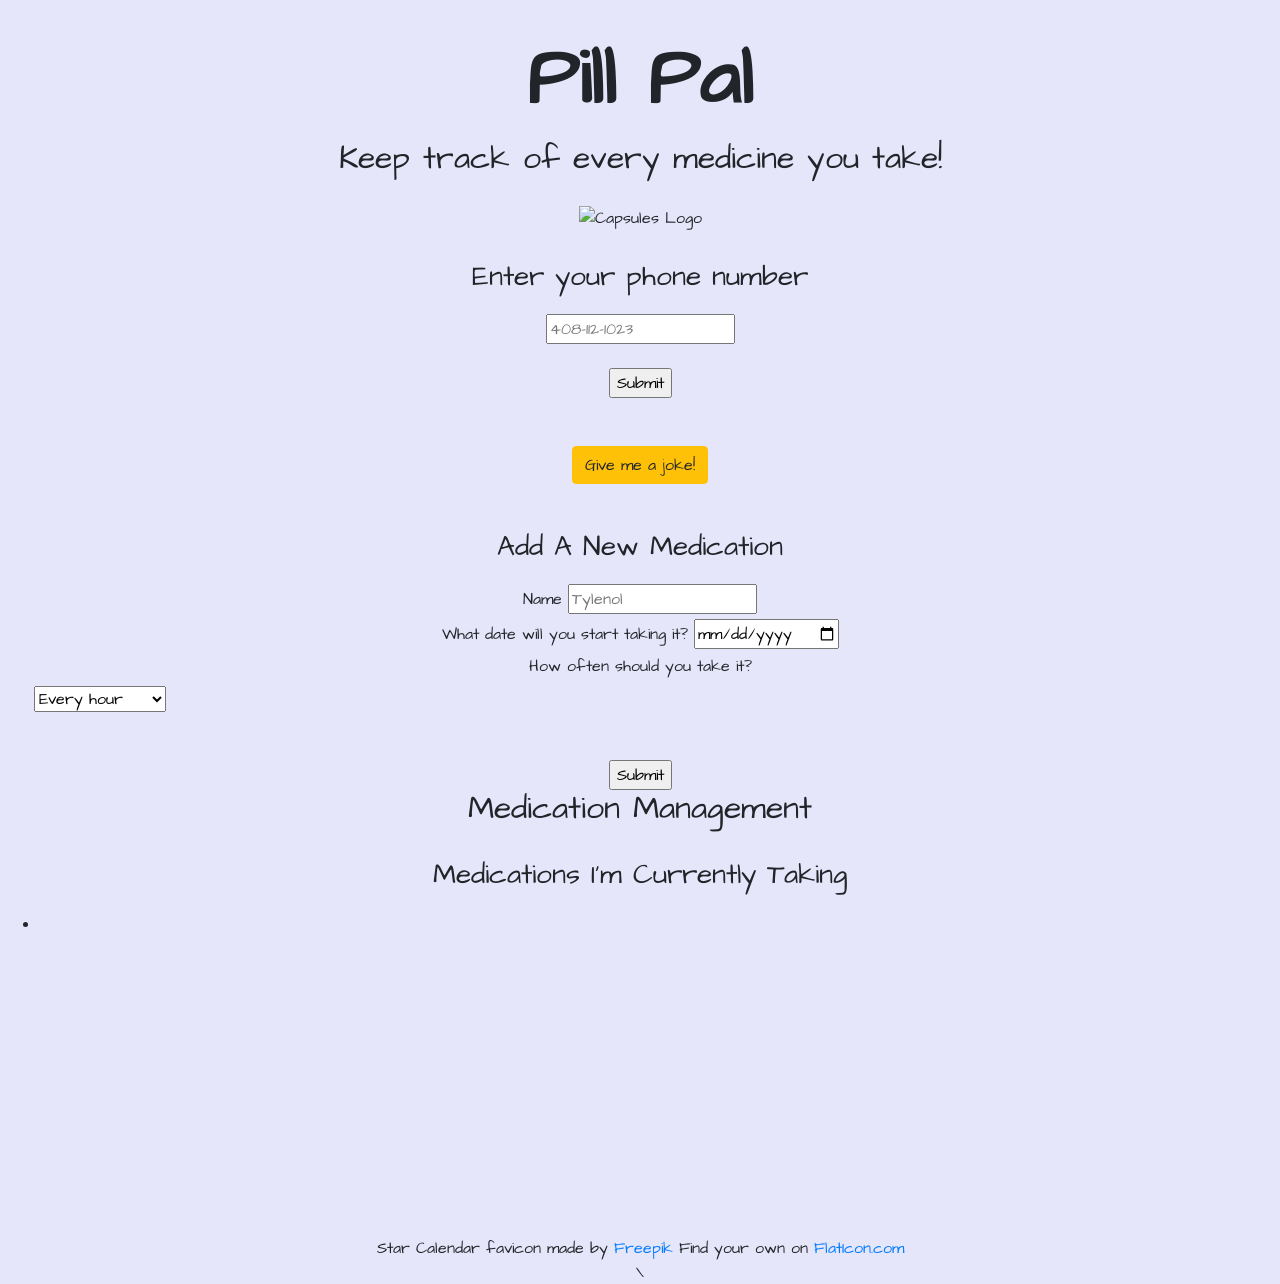
==== index.html @ 39b3d87a "Merge pull request #1 from m3ia/meia-branch Meia branch" ====
<!DOCTYPE html>
<html lang="en">
  <head>
    <meta charset="utf-8" />
    <meta name="viewport" content="width=device-width, initial-scale=1">

    <title>Pill Pal</title>
    <!-- <link rel="stylesheet" href="design.css" /> -->
    <link rel="shortcut icon" href="./capsules.png" />

    <link rel="stylesheet" href="https://stackpath.bootstrapcdn.com/bootstrap/4.3.1/css/bootstrap.min.css" integrity="sha384-ggOyR0iXCbMQv3Xipma34MD+dH/1fQ784/j6cY/iJTQUOhcWr7x9JvoRxT2MZw1T" crossorigin="anonymous">
    <link rel="preconnect" href="https://fonts.gstatic.com">
    <link href="https://fonts.googleapis.com/css2?family=Architects+Daughter&display=swap" rel="stylesheet">

    <style>
      body {
        margin:0;
        background-color: lavender;
        font-family: 'Architects Daughter', cursive;
        text-align: center;
      }
      #capsules {
        width: 30%;
        margin-top:20px;
      }
      #title {
        margin:0;
        margin-top:20px;
        font-size:80px;
        font-weight: bold;
      }
      h2 {
        margin-top:0;
      }
      h3 {
        margin-top: 30px;
        margin-bottom: 20px;
      }
      footer{ 
        margin-top: 300px;
      }
  </style>
  </head>

  <body>
    <header>
      <p id="title"> Pill Pal </p>
      <h2>Keep track of every medicine you take!</h2>
      <img id="capsules" src="./capsules.png" alt="Capsules Logo" />
    </header>

    <main>
      <div>
        <section class="login">
          <fieldset>
            <form id="" action="secondpg.html">
            <h3>Enter your phone number </h3>
            <input
                  type="text"
                  id="add-phone"
                  placeholder="408-112-1023"
                /> <br><br>
            <input type="submit" value="Submit">
            </form>
          </fieldset>
          <fieldset>
            <button type="button" id="joke" class="btn btn-warning mt-5">Give me a joke!</button>
            <p id="display-joke"> </p>
          </fieldset>  
        </section>

      </div>
          <h3>Add A New Medication</h3>
          <form id="add-med" >
            <fieldset>
              <label>Name</label>
              <input type="text" id="add-med-name" placeholder="Tylenol" /><br>
              <label>What date will you start taking it? </label>
              <input type="date" id="add-med-date" data-date-format="M/d/yyyy" min="2021-01-01" placeholder=""
                title="mm/dd/yyyy" type="text"><br>
              <label>How often should you take it?</label>
              <div style="width:200px;">
                <select id="add-med-freq" name="frequency">
                  <option value="Every hour">Every hour</option>
                  <option value="Every 2 hours">Every 2 hours</option>
                  <option value="Every 3 hours">Every 3 hours</option>
                  <option value="Every 4 hours">Every 4 hours</option>
                  <option value="Every 5 hours">Every 5 hours</option>
                  <option value="Every 6 hours">Every 6 hours</option>
                  <option value="Every 7 hours">Every 7 hours</option>
                  <option value="Every 8 hours">Every 8 hours</option>
                  <option value="Every 9 hours">Every 9 hours</option>
                  <option value="Every 10 hours">Every 10 hours</option>
                  <option value="Every 11 hours">Every 11 hours</option>
                  <option value="Every 12 hours">Every 12 hours</option>
                </select>
              </div>
              <br><br>
              <input type="submit" value="Submit">
          </form>
          <section class="med-management">
            <h2>Medication Management</h2>
            <div>
              <h3>Medications I'm Currently Taking</h3>
              <ul id="med-list">
                <li></li>
              </ul>
    <footer>
      <div>
        Star Calendar favicon made by
        <a href="https://www.flaticon.com/authors/freepik" title="Freepik"
          >Freepik</a>
        Find your own on
        <a href="https://www.flaticon.com/" title="Flaticon">FlatIcon.com</a>
          </form>
        </div>

  <script defer src="model.js"></script>\
  <script defer src="main.js"></script>
  <script src="https://ajax.googleapis.com/ajax/libs/jquery/3.5.1/jquery.min.js"></script>

</html>
---- design.css ----
body {
	margin:1px;
	background-color: lavender;
	font-family: 'Architects Daughter', cursive;

	text-align: center;
}
#capsules {
	width: 30%;
	margin-top:20px;
}
#title {
	margin:0;
	margin-top:20px;
	font-size:80px;
	font-weight: bold;
}
h2 {
	margin-top:0;
}
#add-med {
	display:none;
}
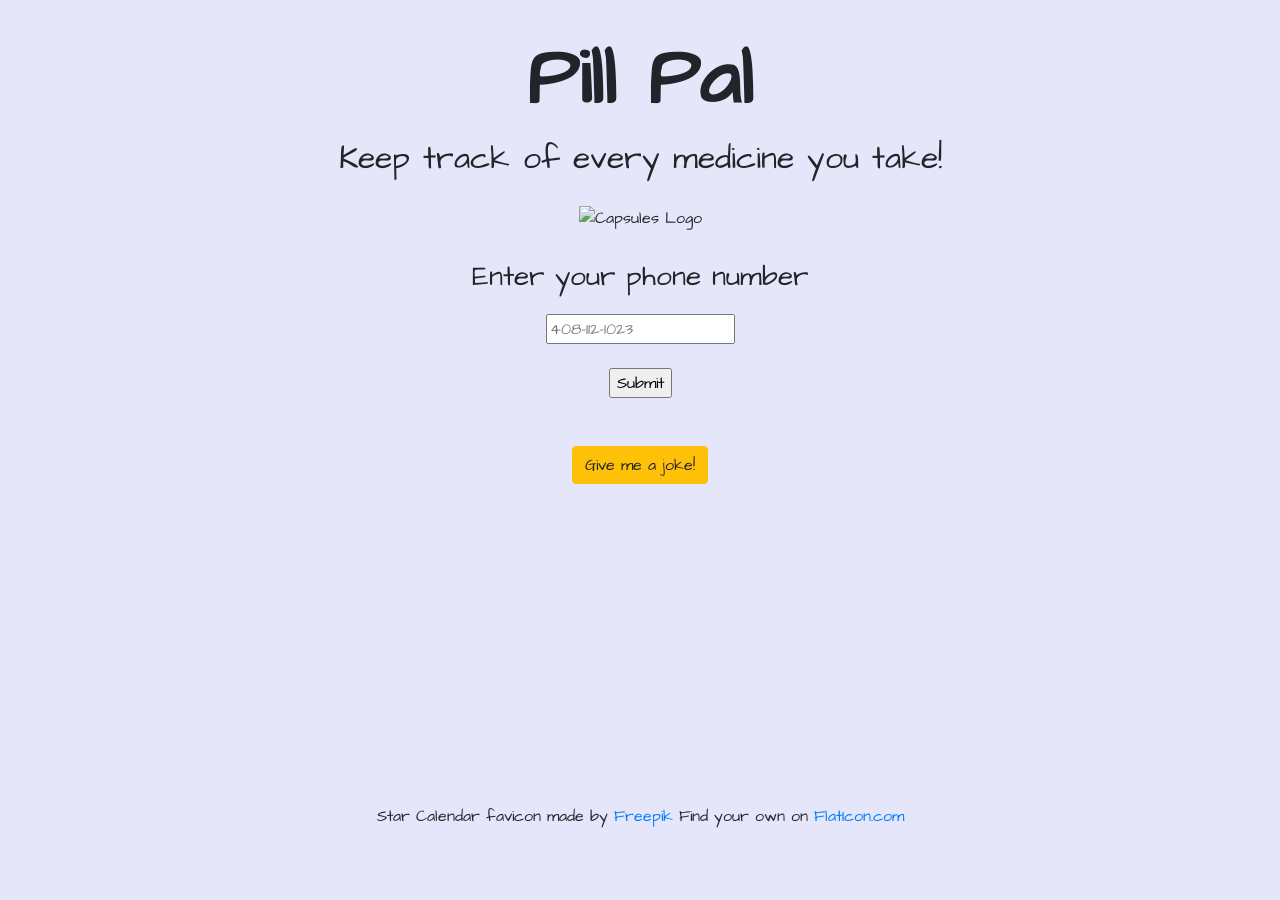
==== commit ea9a3fb8: "Add files via upload" ====
--- a/index.html
+++ b/index.html
@@ -1,122 +1,102 @@
-<!DOCTYPE html>
-<html lang="en">
-  <head>
-    <meta charset="utf-8" />
-    <meta name="viewport" content="width=device-width, initial-scale=1">
-
-    <title>Pill Pal</title>
-    <!-- <link rel="stylesheet" href="design.css" /> -->
-    <link rel="shortcut icon" href="./capsules.png" />
-
-    <link rel="stylesheet" href="https://stackpath.bootstrapcdn.com/bootstrap/4.3.1/css/bootstrap.min.css" integrity="sha384-ggOyR0iXCbMQv3Xipma34MD+dH/1fQ784/j6cY/iJTQUOhcWr7x9JvoRxT2MZw1T" crossorigin="anonymous">
-    <link rel="preconnect" href="https://fonts.gstatic.com">
-    <link href="https://fonts.googleapis.com/css2?family=Architects+Daughter&display=swap" rel="stylesheet">
-
-    <style>
-      body {
-        margin:0;
-        background-color: lavender;
-        font-family: 'Architects Daughter', cursive;
-        text-align: center;
-      }
-      #capsules {
-        width: 30%;
-        margin-top:20px;
-      }
-      #title {
-        margin:0;
-        margin-top:20px;
-        font-size:80px;
-        font-weight: bold;
-      }
-      h2 {
-        margin-top:0;
-      }
-      h3 {
-        margin-top: 30px;
-        margin-bottom: 20px;
-      }
-      footer{ 
-        margin-top: 300px;
-      }
-  </style>
-  </head>
-
-  <body>
-    <header>
-      <p id="title"> Pill Pal </p>
-      <h2>Keep track of every medicine you take!</h2>
-      <img id="capsules" src="./capsules.png" alt="Capsules Logo" />
-    </header>
-
-    <main>
-      <div>
-        <section class="login">
-          <fieldset>
-            <form id="" action="secondpg.html">
-            <h3>Enter your phone number </h3>
-            <input
-                  type="text"
-                  id="add-phone"
-                  placeholder="408-112-1023"
-                /> <br><br>
-            <input type="submit" value="Submit">
-            </form>
-          </fieldset>
-          <fieldset>
-            <button type="button" id="joke" class="btn btn-warning mt-5">Give me a joke!</button>
-            <p id="display-joke"> </p>
-          </fieldset>  
-        </section>
-
-      </div>
-          <h3>Add A New Medication</h3>
-          <form id="add-med" >
-            <fieldset>
-              <label>Name</label>
-              <input type="text" id="add-med-name" placeholder="Tylenol" /><br>
-              <label>What date will you start taking it? </label>
-              <input type="date" id="add-med-date" data-date-format="M/d/yyyy" min="2021-01-01" placeholder=""
-                title="mm/dd/yyyy" type="text"><br>
-              <label>How often should you take it?</label>
-              <div style="width:200px;">
-                <select id="add-med-freq" name="frequency">
-                  <option value="Every hour">Every hour</option>
-                  <option value="Every 2 hours">Every 2 hours</option>
-                  <option value="Every 3 hours">Every 3 hours</option>
-                  <option value="Every 4 hours">Every 4 hours</option>
-                  <option value="Every 5 hours">Every 5 hours</option>
-                  <option value="Every 6 hours">Every 6 hours</option>
-                  <option value="Every 7 hours">Every 7 hours</option>
-                  <option value="Every 8 hours">Every 8 hours</option>
-                  <option value="Every 9 hours">Every 9 hours</option>
-                  <option value="Every 10 hours">Every 10 hours</option>
-                  <option value="Every 11 hours">Every 11 hours</option>
-                  <option value="Every 12 hours">Every 12 hours</option>
-                </select>
-              </div>
-              <br><br>
-              <input type="submit" value="Submit">
-          </form>
-          <section class="med-management">
-            <h2>Medication Management</h2>
-            <div>
-              <h3>Medications I'm Currently Taking</h3>
-              <ul id="med-list">
-                <li></li>
-              </ul>
-    <footer>
-      <div>
-        Star Calendar favicon made by
-        <a href="https://www.flaticon.com/authors/freepik" title="Freepik"
-          >Freepik</a>
-        Find your own on
-        <a href="https://www.flaticon.com/" title="Flaticon">FlatIcon.com</a>
-          </form>
-        </div>
-
-  <script defer src="model.js"></script>\
-  <script defer src="main.js"></script>
-  <script src="https://ajax.googleapis.com/ajax/libs/jquery/3.5.1/jquery.min.js"></script>
-
+<!DOCTYPE html>
+<html lang="en">
+  <head>
+    <meta charset="utf-8" />
+    <meta name="viewport" content="width=device-width, initial-scale=1">
+
+    <title>Pill Pal</title>
+    <!-- <link rel="stylesheet" href="design.css" /> -->
+    <link rel="shortcut icon" href="./capsules.png" />
+
+    <link rel="stylesheet" href="https://stackpath.bootstrapcdn.com/bootstrap/4.3.1/css/bootstrap.min.css" integrity="sha384-ggOyR0iXCbMQv3Xipma34MD+dH/1fQ784/j6cY/iJTQUOhcWr7x9JvoRxT2MZw1T" crossorigin="anonymous">
+    <link rel="preconnect" href="https://fonts.gstatic.com">
+    <link href="https://fonts.googleapis.com/css2?family=Architects+Daughter&display=swap" rel="stylesheet">
+
+    <style>
+      body {
+        margin:0;
+        background-color: lavender;
+        font-family: 'Architects Daughter', cursive;
+        text-align: center;
+      }
+      #capsules {
+        width: 30%;
+        margin-top:20px;
+      }
+      #title {
+        margin:0;
+        margin-top:20px;
+        font-size:80px;
+        font-weight: bold;
+      }
+      h2 {
+        margin-top:0;
+      }
+      h3 {
+        margin-top: 30px;
+        margin-bottom: 20px;
+      }
+      #display-joke {
+        margin-top: 20px;
+      }
+      footer{ 
+        margin-top: 300px;
+      }
+  </style>
+  </head>
+
+  <body>
+    <header>
+      <p id="title"> Pill Pal </p>
+      <h2>Keep track of every medicine you take!</h2>
+      <img id="capsules" src="./capsules.png" alt="Capsules Logo" />
+    </header>
+
+    <main>
+      <div>
+        <section class="med-management">
+          <fieldset>
+            <form id="" action="secondpg.html">
+            <h3>Enter your phone number </h3>
+            <input
+                  type="text"
+                  id="add-phone"
+                  placeholder="408-112-1023"
+                /> <br><br>
+            <input type="submit" value="Submit">
+            </form>
+          </fieldset>
+          <fieldset>
+            <button type="button" id="joke" class="btn btn-warning mt-5">Give me a joke!</button>
+            <p id="display-joke"> </p>
+          </fieldset>  
+        </section>
+
+      </div>
+
+    </main>
+
+    <footer>
+      <div>
+        Star Calendar favicon made by
+        <a href="https://www.flaticon.com/authors/freepik" title="Freepik"
+          >Freepik</a>
+        Find your own on
+        <a href="https://www.flaticon.com/" title="Flaticon">FlatIcon.com</a>
+
+      </div>
+          <div>
+      </div>
+    </footer>
+
+  <script defer src="model.js"></script>
+  <script defer src="main.js"></script>
+  <script src="https://ajax.googleapis.com/ajax/libs/jquery/3.5.1/jquery.min.js"></script>
+
+<!-- jquery library -->
+  <script
+  src="http://code.jquery.com/jquery-3.5.1.min.js"
+  integrity="sha256-9/aliU8dGd2tb6OSsuzixeV4y/faTqgFtohetphbbj0="
+  crossorigin="anonymous"></script>
+  </body>
 </html>
--- a/design.css
+++ b/design.css
@@ -1,23 +1,22 @@
-body {
-	margin:1px;
-	background-color: lavender;
-	font-family: 'Architects Daughter', cursive;
-
-	text-align: center;
-}
-#capsules {
-	width: 30%;
-	margin-top:20px;
-}
-#title {
-	margin:0;
-	margin-top:20px;
-	font-size:80px;
-	font-weight: bold;
-}
-h2 {
-	margin-top:0;
-}
-#add-med {
-	display:none;
-}
+body {
+	margin:0;
+	background-color: lavender;
+	font-family: 'Architects Daughter', cursive;
+	text-align: center;
+}
+#capsules {
+	width: 30%;
+	margin-top:20px;
+}
+#title {
+	margin:0;
+	margin-top:20px;
+	font-size:80px;
+	font-weight: bold;
+}
+h2 {
+	margin-top:0;
+}
+#add-med {
+	display:none;
+}
